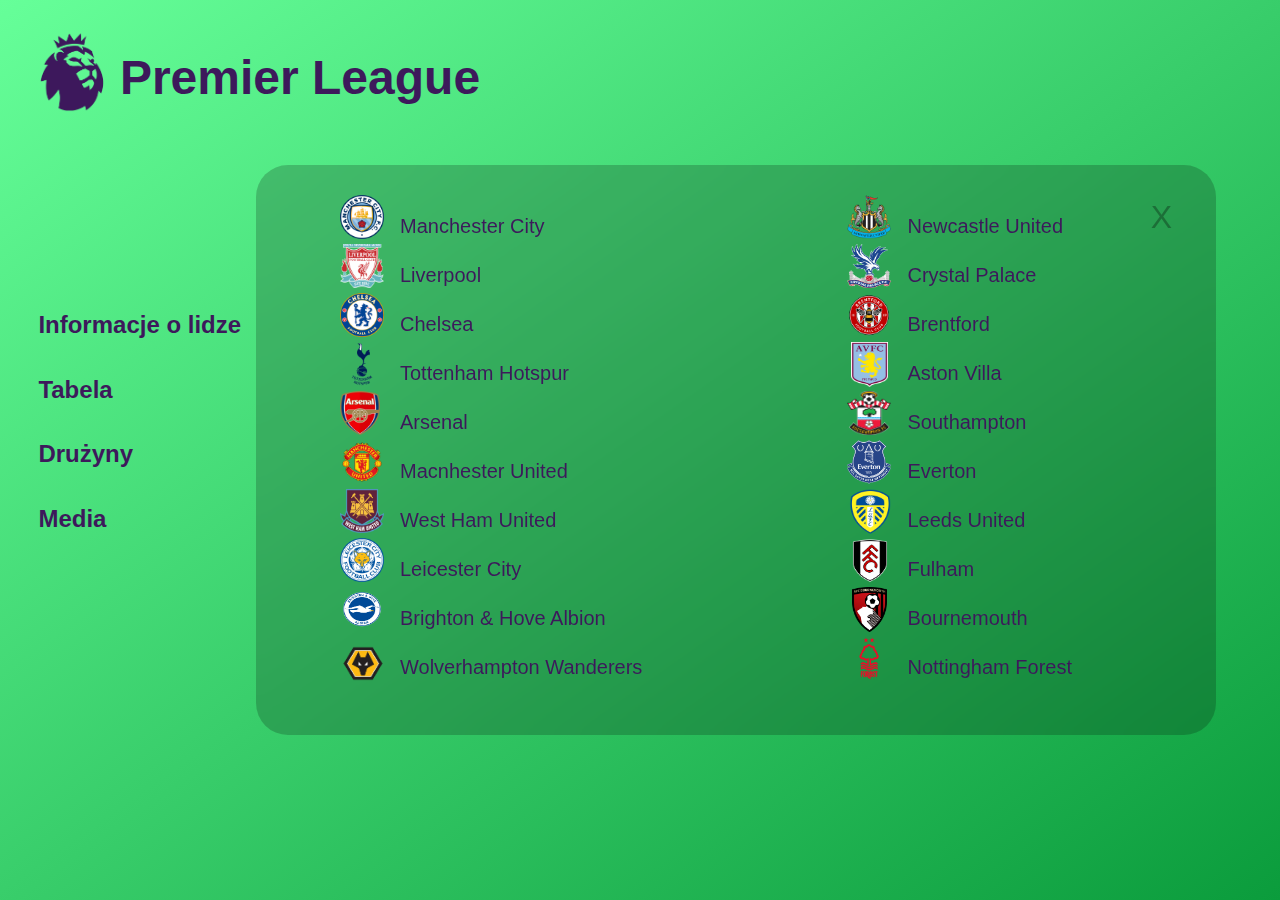
==== pl.html @ c4e0e699 "first commit" ====
<!DOCTYPE html>
<html lang="en">
  <head>
    <meta charset="UTF-8" />
    <meta http-equiv="X-UA-Compatible" content="IE=edge" />
    <meta name="viewport" content="width=device-width, initial-scale=1.0" />
    <title>Premier League</title>
    <link rel="stylesheet" href="styles2.css" />
  </head>
  <body>
    <img class="PL_LOGO" src="images/PL-1400.png" />
    <header>
      <h1 class="league">Premier League</h1>
    </header>
    <ul class="menu">
      <li class="desc">Informacje o lidze</li>
      <li class="desc">Tabela</li>
      <li class="desc">Drużyny</li>
      <li class="desc">Media</li>
    </ul>

    <div class="container">
      <div class="media hidden">
        <h2 class="media_title">Najlepsze gole sezonu 2022/23 do tej pory</h2>
        <button class="close4">X</button>
        <iframe
          class="movie_class"
          src="https://www.youtube.com/embed/BZ_3jPrIlxc"
          title="YouTube video player"
          allow="accelerometer; autoplay; clipboard-write; encrypted-media; gyroscope; picture-in-picture; web-share"
          allowfullscreen
        ></iframe>
      </div>
      <div class="popup__info hidden">
        <button class="close">X</button>
        <p class="info">
          Premier League - najwyższa w hierarchii klasa męskich ligowych
          rozgrywek piłkarskich w Anglii, będąca jednocześnie najwyższym
          szczeblem centralnym (I poziom ligowy), utworzona 20 lutego 1992 i od
          tego momentu zarządzana przez FA Premier League.<br />
          Zmagania w jej ramach toczą się cyklicznie (co sezon od sierpnia do
          maja), systemem kołowym i przeznaczone są dla 20 najlepszych
          angielskich i walijskich klubów piłkarskich. Ich triumfator zostaje
          mistrzem Anglii, zaś najsłabsze drużyny są relegowane do EFL
          Championship. <br />Liga została założona 20 lutego 1992 jako FA
          Premier League, gdy kluby Football League First Division zdecydowały
          się uniezależnić od The Football League i Football Association. Od
          tego czasu Premier League jest najchętniej oglądaną ligą sportową na
          świecie. Są to także najbardziej dochodowe rozgrywki piłkarskie. W
          sezonie 2007/2008 obroty klubów wyniosły 1,93 miliardów funtów (3,15
          miliardów dolarów). <br />Od czasu założenia w rozgrywkach Premier
          League brało udział 49 drużyn.
        </p>
      </div>
      <div class="popup__info2 hidden">
        <button class="close2">X</button>
        <div class="table">
          <iframe
            id="Iframe"
            src="https://www.scoreaxis.com/widget/standings-widget/8?&amp;inst=84773"
          ></iframe>
        </div>
      </div>
      <div class="teams">
        <button class="close3">X</button>
        <ul class="teams_league">
          <li class="team">
            Manchester City
            <img src="/images/mac_240px.png" class="mini_logo" />
          </li>
          <li class="team">
            Liverpool
            <img src="/images/liv.png" class="mini_logo" />
          </li>
          <li class="team">
            Chelsea
            <img src="/images/chel.png" class="mini_logo" />
          </li>
          <li class="team">
            Tottenham Hotspur
            <img src="/images/tot.png" class="mini_logo" />
          </li>
          <li class="team">
            Arsenal
            <img src="/images/ars.png" class="mini_logo ars_logo" />
          </li>
          <li class="team">
            Macnhester United
            <img src="/images/man.png" class="mini_logo" />
          </li>
          <li class="team">
            West Ham United
            <img src="/images/whu.png" class="mini_logo" />
          </li>
          <li class="team">
            Leicester City
            <img src="/images/lei.png" class="mini_logo" />
          </li>
          <li class="team">
            Brighton & Hove Albion
            <img src="/images/Bri.png" class="mini_logo bri_logo" />
          </li>
          <li class="team">
            Wolverhampton Wanderers
            <img src="/images/wolv.png" class="mini_logo wolv_logo" />
          </li>
        </ul>
        <ul class="teams_league2">
          <li class="team newcastle">
            Newcastle United
            <img src="/images/new.png" class="mini_logo" />
          </li>
          <li class="team">
            Crystal Palace
            <img src="/images/cp.png" class="mini_logo" />
          </li>
          <li class="team">
            Brentford <img src="/images/bren.png" class="mini_logo" />
          </li>
          <li class="team">
            Aston Villa <img src="/images/ast.png" class="mini_logo ast_logo" />
          </li>
          <li class="team">
            Southampton <img src="/images/sout.png" class="mini_logo" />
          </li>
          <li class="team">
            Everton <img src="/images/eve.png" class="mini_logo" />
          </li>
          <li class="team">
            Leeds United
            <img src="/images/Leeds.png" class="mini_logo leeds_logo" />
          </li>
          <li class="team">
            Fulham
            <img src="/images/fulham.png" class="mini_logo fulham_logo" />
          </li>
          <li class="team">
            Bournemouth
            <img src="/images/afcb.png" class="mini_logo afcb_logo" />
          </li>
          <li class="team">
            Nottingham Forest
            <img src="/images/nott.png" class="mini_logo" />
          </li>
        </ul>
      </div>
    </div>
    <script src="app.js"></script>
  </body>
</html>
---- styles2.css ----
:root {
  --pink: #ff6666;
  --green: #66ff99;
  --black: #1b1b1b;
}

* {
  margin: 0;
  padding: 0;
  box-sizing: border-box;
}
body {
  font-family: "Montserrat", sans-serif;
  display: flex;
  width: 100vw;
  height: 100vh;
  background: linear-gradient(to right bottom, var(--green), rgb(11, 156, 60));
  color: rgb(61, 25, 91);
  overflow: hidden;
}
.PL_LOGO {
  margin-top: 32px;
  margin-left: 32px;
  height: 80px;
  width: 80px;
  left: 0;
}
header {
  position: absolute;
  display: flex;
  height: 100px;
  width: 500px;
  justify-content: center;
  align-content: center;
  position: relative;
  margin-top: 50px;
  position: absolute;
  left: 50px;
}
.league {
  font-size: 48px;
  color: rgb(61, 25, 91);
  font-weight: 650;
  position: absolute;
}

.menu {
  position: absolute;
  height: 300px;
  top: 30vh;
  left: 3%;
  display: flex;
  flex-direction: column;
  justify-content: space-evenly;
  flex-wrap: wrap;
  list-style-type: none;
}
.desc,
.desc2,
.desc3,
.desc4 {
  font-size: 24px;
  cursor: pointer;
  transform: scale(1);
  font-weight: bold;
  height: 24px;
}
.container {
  width: 100vw;
  height: 100vh;
  display: flex;
  justify-content: center;
  align-items: center;
}

.media {
  display: flex;
  width: 50vw;
  height: 60vh;
  justify-content: center;
  background-color: rgba(0, 0, 0, 0.2);
  border-radius: 32px;
  flex-wrap: wrap;
  position: relative;
  align-items: center;
  animation: fadeIn 0.3s;
}
.media.hidden {
  display: none;
}
.media_title {
  position: absolute;
  top: 15px;
}
.movie_class {
  position: absolute;
  width: 80%;
  height: 70%;
}
.popup__info {
  position: absolute;
  width: 75vw;
  height: 500px;
  display: flex;
  justify-content: center;
  align-items: center;
  background-color: rgba(0, 0, 0, 0.2);
  left: 20vw;
  border-radius: 32px;
  backdrop-filter: blur(100px);
  animation: fadeIn 0.3s;
}
.popup__info.hidden {
  display: none;
}
.popup__fadeOut {
  animation: fadeOut 0.3s;
}
.info {
  position: absolute;
  width: 90%;
  font-weight: 520;
  font-size: 20px;
  line-height: 1.8;
}
.desc:hover {
  transform: scale(1.05);
}
.desc2:hover,
.desc3:hover,
.desc4:hover {
  transform: scale(1.05);
}
.close,
.close4 {
  position: absolute;
  top: 10px;
  right: 20px;
  font-size: 32px;
  background: none;
  border: none;
  color: rgba(0, 0, 0, 0.3);
  cursor: pointer;
  padding: 24px;
}
.popup__info2 {
  position: absolute;
  width: 50vw;
  height: 700px;
  display: flex;
  justify-content: center;
  background-color: rgba(0, 0, 0, 0.2);
  left: 35vw;
  border-radius: 32px;
  backdrop-filter: blur(10px);
  align-items: center;
  animation: fadeIn 0.3s;
}
.popup__info2.hidden {
  display: none;
}
.table {
  position: absolute;
  width: 75%;
  height: 531px;
  border: none;
}
iframe {
  width: 100%;
  border: none;
  transition: all 300ms ease;
  height: 531px;
}
.close2,
.close3 {
  position: absolute;
  top: 10px;
  right: 20px;
  font-size: 32px;
  background: none;
  border: none;
  color: rgba(0, 0, 0, 0.3);
  cursor: pointer;
  padding: 24px;
}
.popup__fadeOut2 {
  animation: fadeOut 0.3s;
}
.teams {
  position: absolute;
  width: 75vw;
  height: 570px;
  display: flex;
  background-color: rgba(0, 0, 0, 0.2);
  left: 20vw;
  border-radius: 32px;
  backdrop-filter: blur(10px);
  animation: fadeIn 0.3s;
}
.teams.hidden {
  display: none;
}
.teams_league {
  position: absolute;
  top: 50px;
  left: 15%;
}
.teams_league2 {
  position: absolute;
  top: 50px;
  right: 15%;
}
.team {
  font-size: 20px;
  margin-bottom: 26px;
  position: relative;
  list-style: none;
}
.mini_logo {
  position: absolute;
  left: -60px;
  top: -20px;
  width: 44px;
  height: 44px;
}
.ars_logo {
  position: absolute;
  left: -60px;
  top: -20px;
  width: 40px;
  height: 44px;
}
.bri_logo {
  position: absolute;
  left: -70px;
  top: -20px;
  width: 65px;
  height: 44px;
}
.wolv_logo {
  position: absolute;
  left: -77px;
  top: -20px;
  width: 80px;
  height: 55px;
}
.ast_logo {
  position: absolute;
  left: -56px;
  top: -20px;
  width: 37px;
  height: 45px;
}
.leeds_logo {
  position: absolute;
  left: -82px;
  top: -20px;
  width: 90px;
  height: 45px;
}
.fulham_logo {
  position: absolute;
  left: -72px;
  top: -20px;
  width: 70px;
  height: 45px;
}
.afcb_logo {
  position: absolute;
  left: -55px;
  top: -20px;
  width: 35px;
  height: 45px;
}
.popup__fadeOut3 {
  animation: fadeOut 0.3s;
}
@keyframes fadeIn {
  from {
    opacity: 0;
  }
  to {
    opacity: 1;
  }
}
@keyframes fadeOut {
  from {
    opacity: 1;
  }
  to {
    opacity: 0;
  }
}
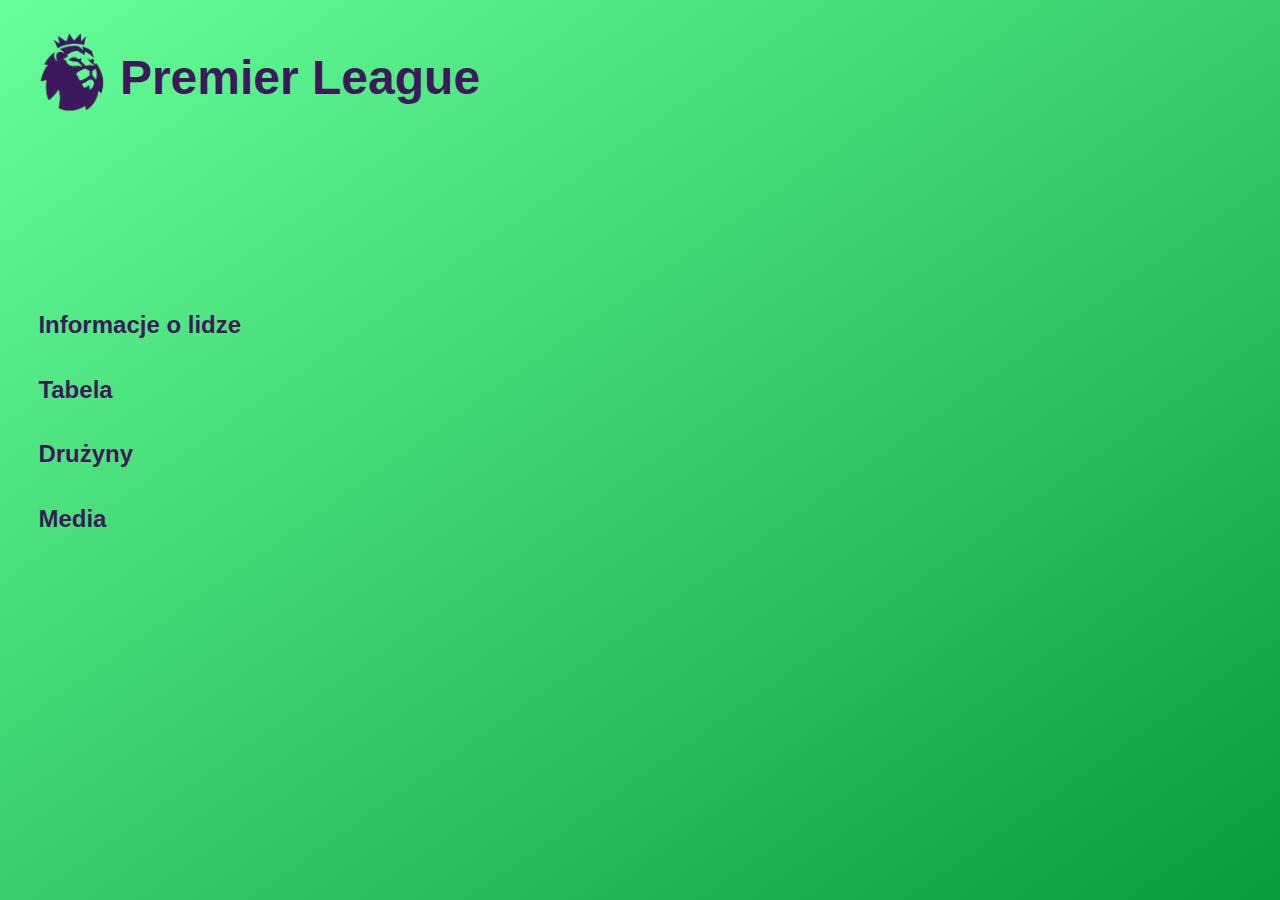
==== commit 8312199e: "Update pl.html" ====
--- a/pl.html
+++ b/pl.html
@@ -61,7 +61,7 @@
           ></iframe>
         </div>
       </div>
-      <div class="teams">
+      <div class="teams hidden">
         <button class="close3">X</button>
         <ul class="teams_league">
           <li class="team">
